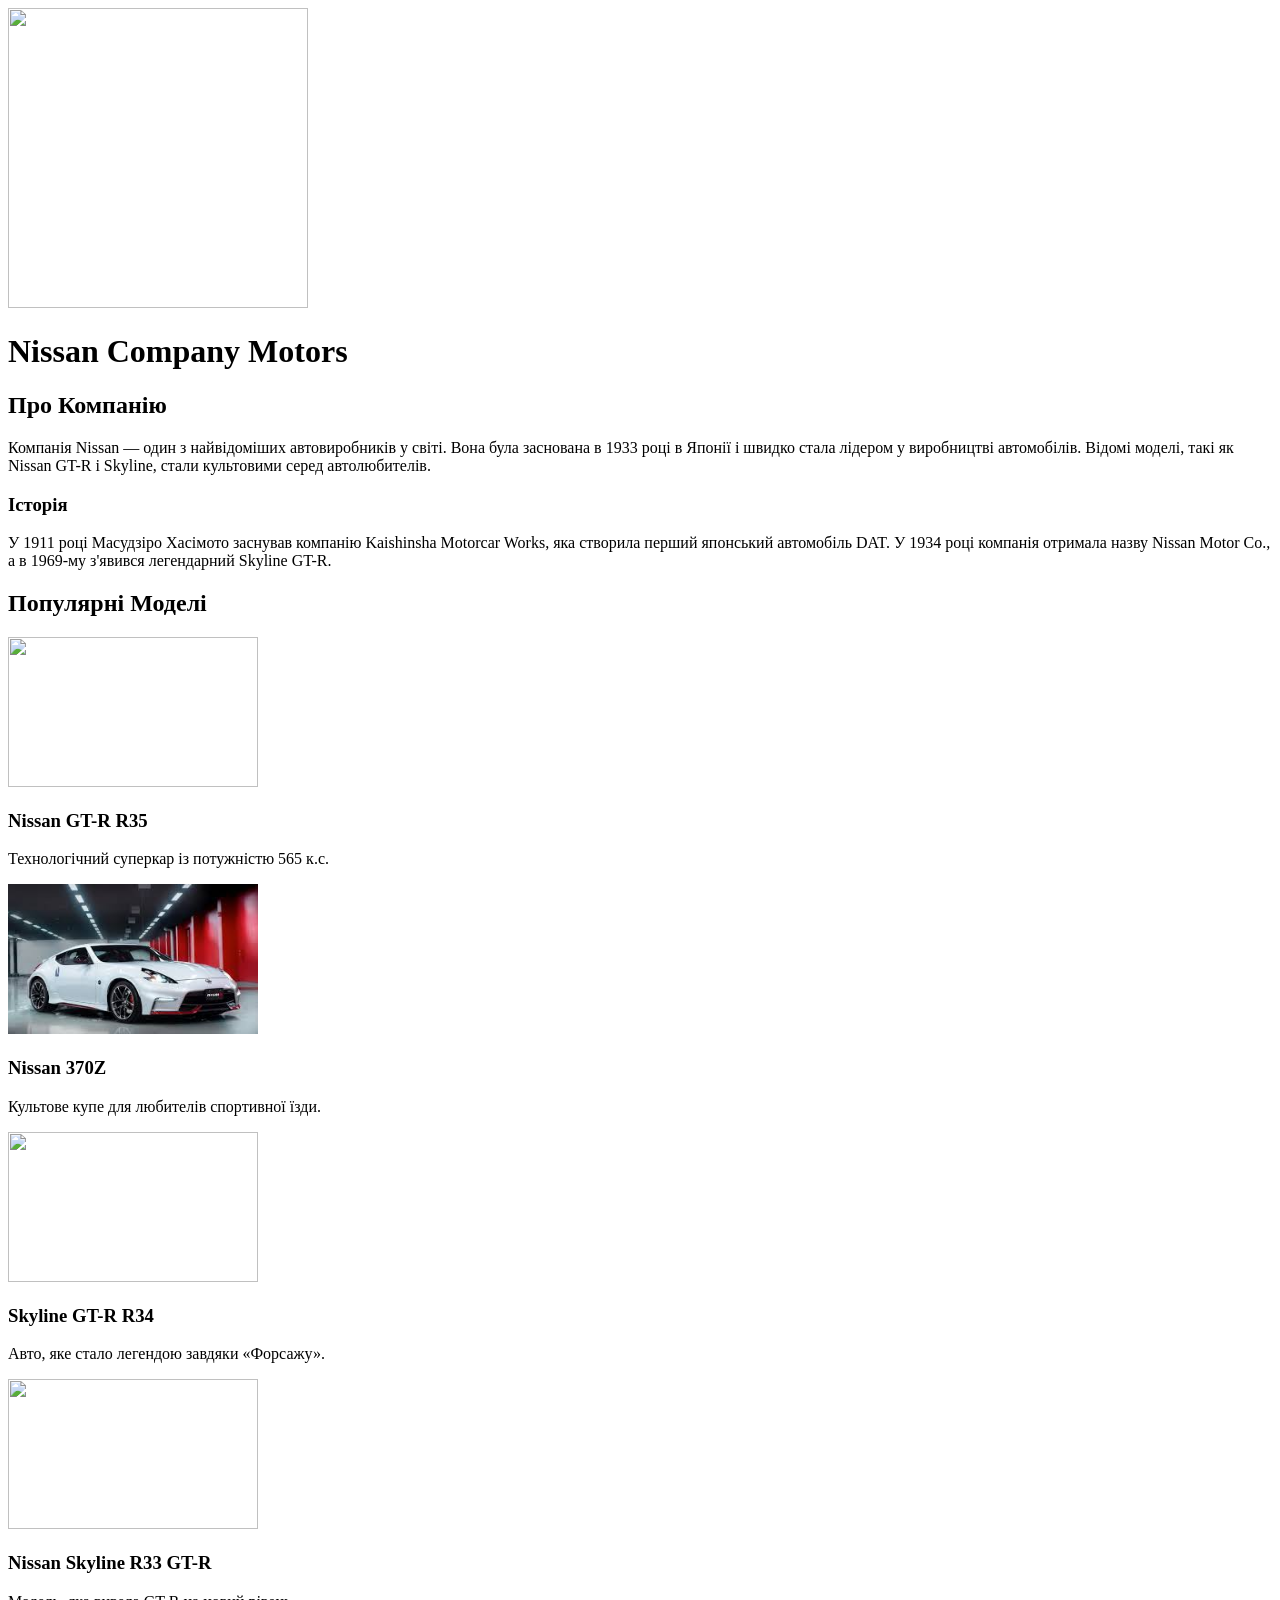
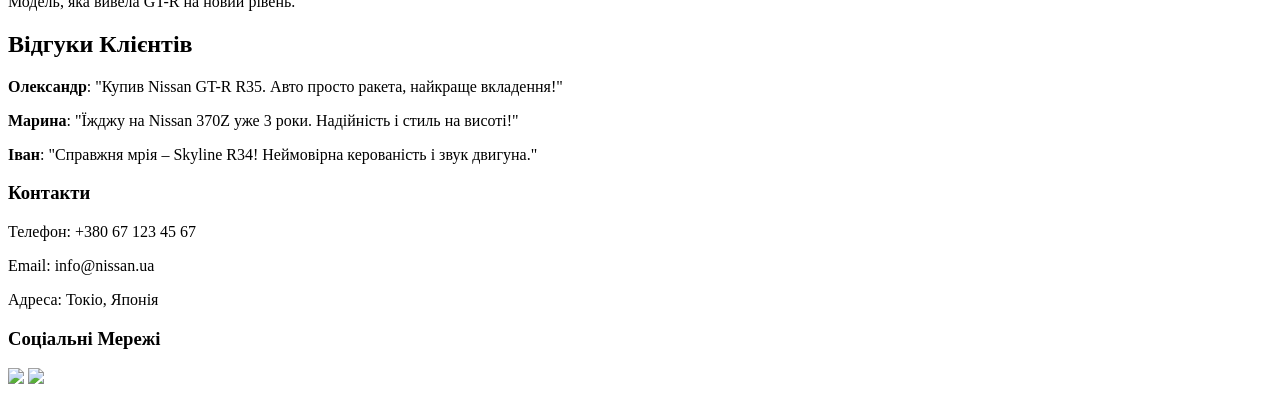
==== index.html @ ee4260e8 "Update and rename Nissan.HTML to index.html" ====
<!DOCTYPE html>
<html lang="uk">
<head>
    <meta charset="UTF-8">
    <meta name="viewport" content="width=device-width, initial-scale=1.0">
    <title>Компанія Nissan</title>
    <link rel="stylesheet" href="style.css">
</head>
<body>

<header>
    <img src="https://upload.wikimedia.org/wikipedia/commons/thumb/3/30/Nissan_headquarters_2022.jpg/1000px-Nissan_headquarters_2022.jpg" width="300px" height="300px">
    <h1>Nissan Company Motors</h1>
</header>

<main>

    <!-- Інформація про компанію -->
    <section class="company">
        <h2>Про Компанію</h2>
        <p>
            Компанія Nissan — один з найвідоміших автовиробників у світі. Вона була заснована в 1933 році в Японії 
            і швидко стала лідером у виробництві автомобілів. Відомі моделі, такі як Nissan GT-R і Skyline, 
            стали культовими серед автолюбителів.
        </p>
        <h3>Історія</h3>
        <p>
            У 1911 році Масудзіро Хасімото заснував компанію Kaishinsha Motorcar Works, яка створила 
            перший японський автомобіль DAT. У 1934 році компанія отримала назву Nissan Motor Co., 
            а в 1969-му з'явився легендарний Skyline GT-R.
        </p>
    </section>

    <!-- Каталог машин -->
    <section class="catalog">
        <h2>Популярні Моделі</h2>
        <div class="car">
            <img src="https://upload.wikimedia.org/wikipedia/commons/5/51/Nissan_GT-R_MY2017_%281%29_%28cropped%29.jpg" width="250px" height="150px">
            <h3>Nissan GT-R R35</h3>
            <p>Технологічний суперкар із потужністю 565 к.с.</p>
        </div>
        <div class="car">
            <img src="[data-uri]" width="250px" height="150px">
            <h3>Nissan 370Z</h3>
            <p>Культове купе для любителів спортивної їзди.</p>
        </div>
        <div class="car">
            <img src="https://img.classistatic.de/api/v1/mo-prod/images/d6/d6ce1478-346b-4c19-a70f-05a64d93a1eb?rule=mo-640.jpg" width="250px" height="150px">
            <h3>Skyline GT-R R34</h3>
            <p>Авто, яке стало легендою завдяки «Форсажу».</p>
        </div>
        <div class="car">
            <img src="https://upload.wikimedia.org/wikipedia/commons/7/7d/Nissan_Skyline_R33_GT-R_001.jpg" width="250px" height="150px">
            <h3>Nissan Skyline R33 GT-R</h3>
            <p>Модель, яка вивела GT-R на новий рівень.</p>
        </div>
    </section>

    <!-- Відгуки -->
    <section class="reviews">
        <h2>Відгуки Клієнтів</h2>
        <div class="review">
            <p><strong>Олександр</strong>: "Купив Nissan GT-R R35. Авто просто ракета, найкраще вкладення!"</p>
        </div>
        <div class="review">
            <p><strong>Марина</strong>: "Їжджу на Nissan 370Z уже 3 роки. Надійність і стиль на висоті!"</p>
        </div>
        <div class="review">
            <p><strong>Іван</strong>: "Справжня мрія – Skyline R34! Неймовірна керованість і звук двигуна."</p>
        </div>
    </section>

</main>

<!-- Футер -->
<footer>
    <h3>Контакти</h3>
    <p>Телефон: +380 67 123 45 67</p>
    <p>Email: info@nissan.ua</p>
    <p>Адреса: Токіо, Японія</p>
    <h3>Соціальні Мережі</h3>
    <img src="https://upload.wikimedia.org/wikipedia/commons/c/cd/Facebook_logo_%28square%29.png" width="40px">
    <img src="https://upload.wikimedia.org/wikipedia/commons/9/95/Instagram_logo_2022.svg" width="40px">
</footer>

</body>
</html>
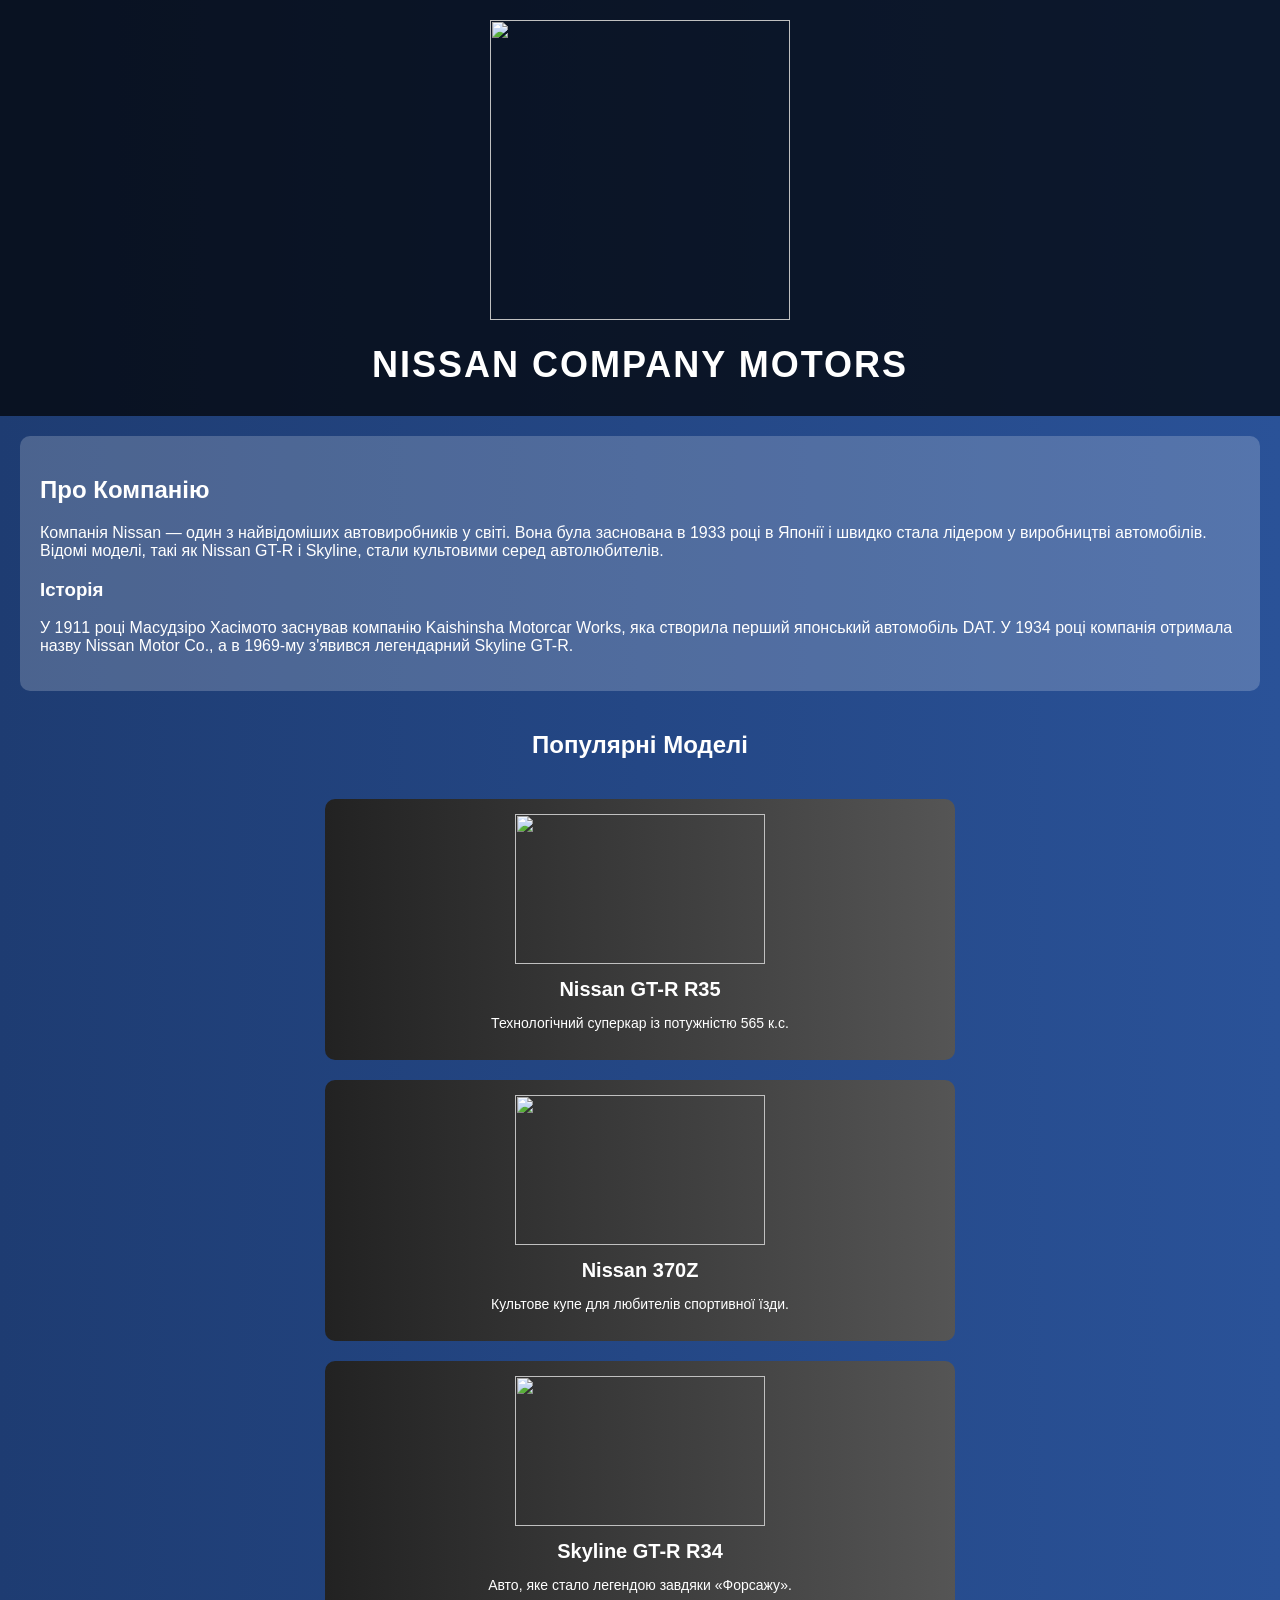
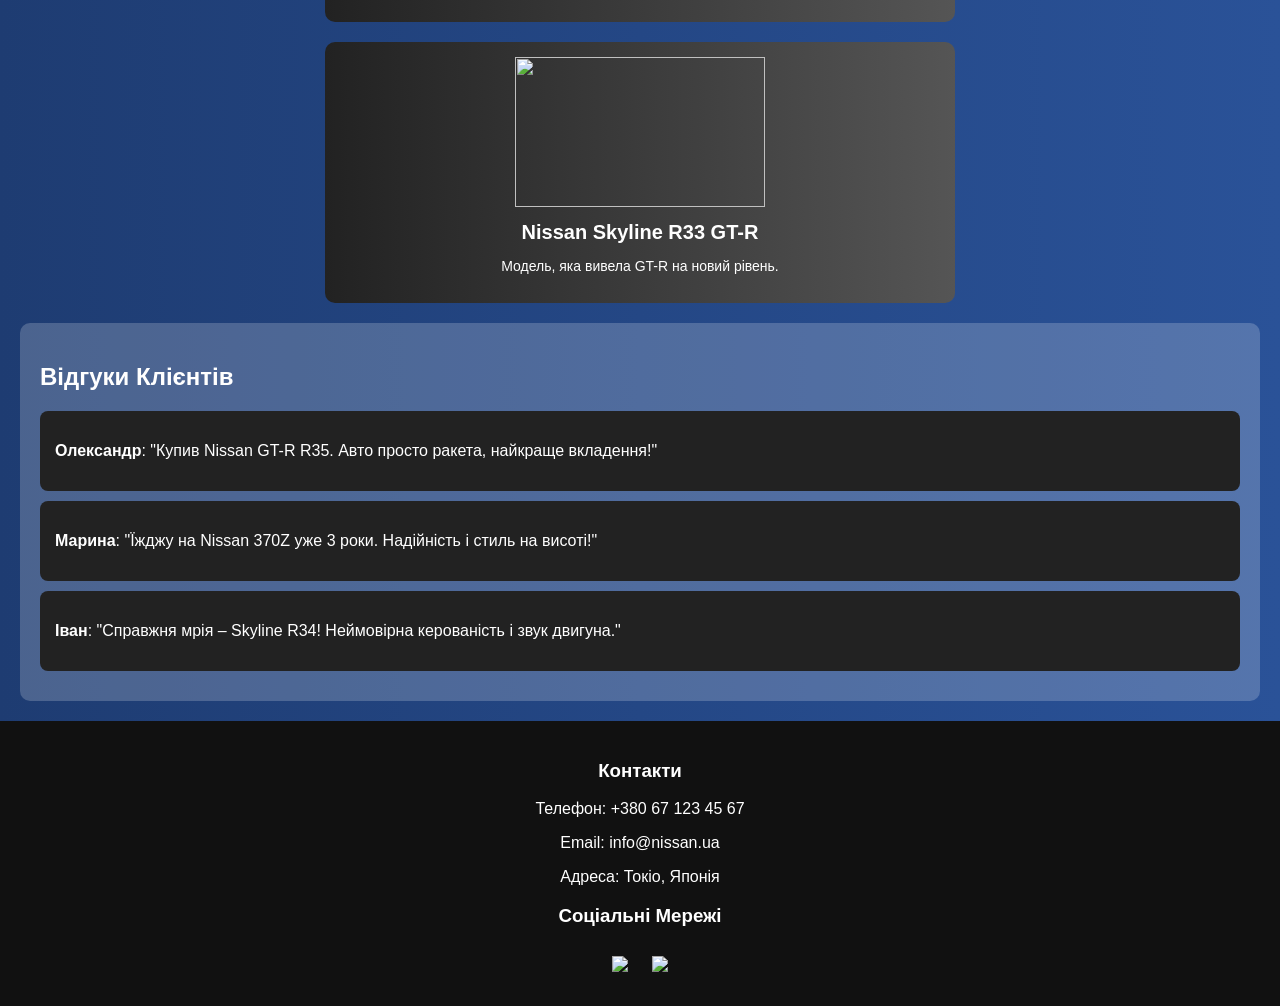
==== commit 6f85f0e6: "Update index.html" ====
--- a/index.html
+++ b/index.html
@@ -40,7 +40,7 @@
             <p>Технологічний суперкар із потужністю 565 к.с.</p>
         </div>
         <div class="car">
-            <img src="[data-uri]" width="250px" height="150px">
+            <img src="https://cdn.pixabay.com/photo/2018/04/03/20/08/nissan-silvia-s14-3287894_640.jpg" width="250px" height="150px">
             <h3>Nissan 370Z</h3>
             <p>Культове купе для любителів спортивної їзди.</p>
         </div>
--- a/style.css
+++ b/style.css
@@ -0,0 +1,114 @@
+
+body {
+    font-family: Arial, sans-serif;
+    background: linear-gradient(to right, #1e3c72, #2a5298); 
+    color: #fff;
+    margin: 0;
+    padding: 0;
+}
+
+
+header {
+    text-align: center;
+    padding: 20px;
+    background: rgba(0, 0, 0, 0.7);
+}
+
+header h1 {
+    font-size: 36px;
+    margin: 10px 0;
+    text-transform: uppercase;
+    letter-spacing: 2px;
+}
+
+.catalog h2 {
+    text-align: center;
+    width: 100%;
+    margin-bottom: 20px;
+}
+main {
+    padding: 20px;
+}
+
+
+.company {
+    background: rgba(255, 255, 255, 0.2);
+    padding: 20px;
+    border-radius: 10px;
+    margin-bottom: 20px;
+}
+
+
+
+/*
+.car {
+    background: linear-gradient(to right, #ff416c, #ff4b2b); 
+    padding: 15px;
+    border-radius: 15px;
+    box-shadow: 0 5px 10px rgba(0, 0, 0, 0.3);
+    transition: transform 0.3s ease-in-out;
+}
+*/
+.car:hover {
+    transform: scale(1.05);
+}
+
+header h1 {
+    text-align: center;
+    width: 100%;
+    margin-top: 20px;
+}
+
+/* Робимо дві картки в ряд */
+.catalog {
+    display: flex;
+    flex-wrap: wrap;
+    justify-content: center;
+    gap: 20px;
+}
+
+.car {
+    width: calc(50% - 20px);
+    text-align: center;
+    background: linear-gradient(to right, #222, #555);
+    color: white;
+    padding: 15px;
+    border-radius: 10px;
+}
+.car h3 {
+    font-size: 20px;
+    margin: 10px 0;
+}
+
+.car p {
+    font-size: 14px;
+}
+
+.reviews {
+    background: rgba(255, 255, 255, 0.2);
+    padding: 20px;
+    border-radius: 10px;
+    margin-top: 20px;
+}
+
+.review {
+    background: #222;
+    padding: 15px;
+    border-radius: 8px;
+    margin-bottom: 10px;
+}
+
+footer {
+    background: #111;
+    text-align: center;
+    padding: 20px;
+}
+
+footer img {
+    margin: 10px;
+    transition: transform 0.3s ease-in-out;
+}
+
+footer img:hover {
+    transform: scale(1.2);
+}
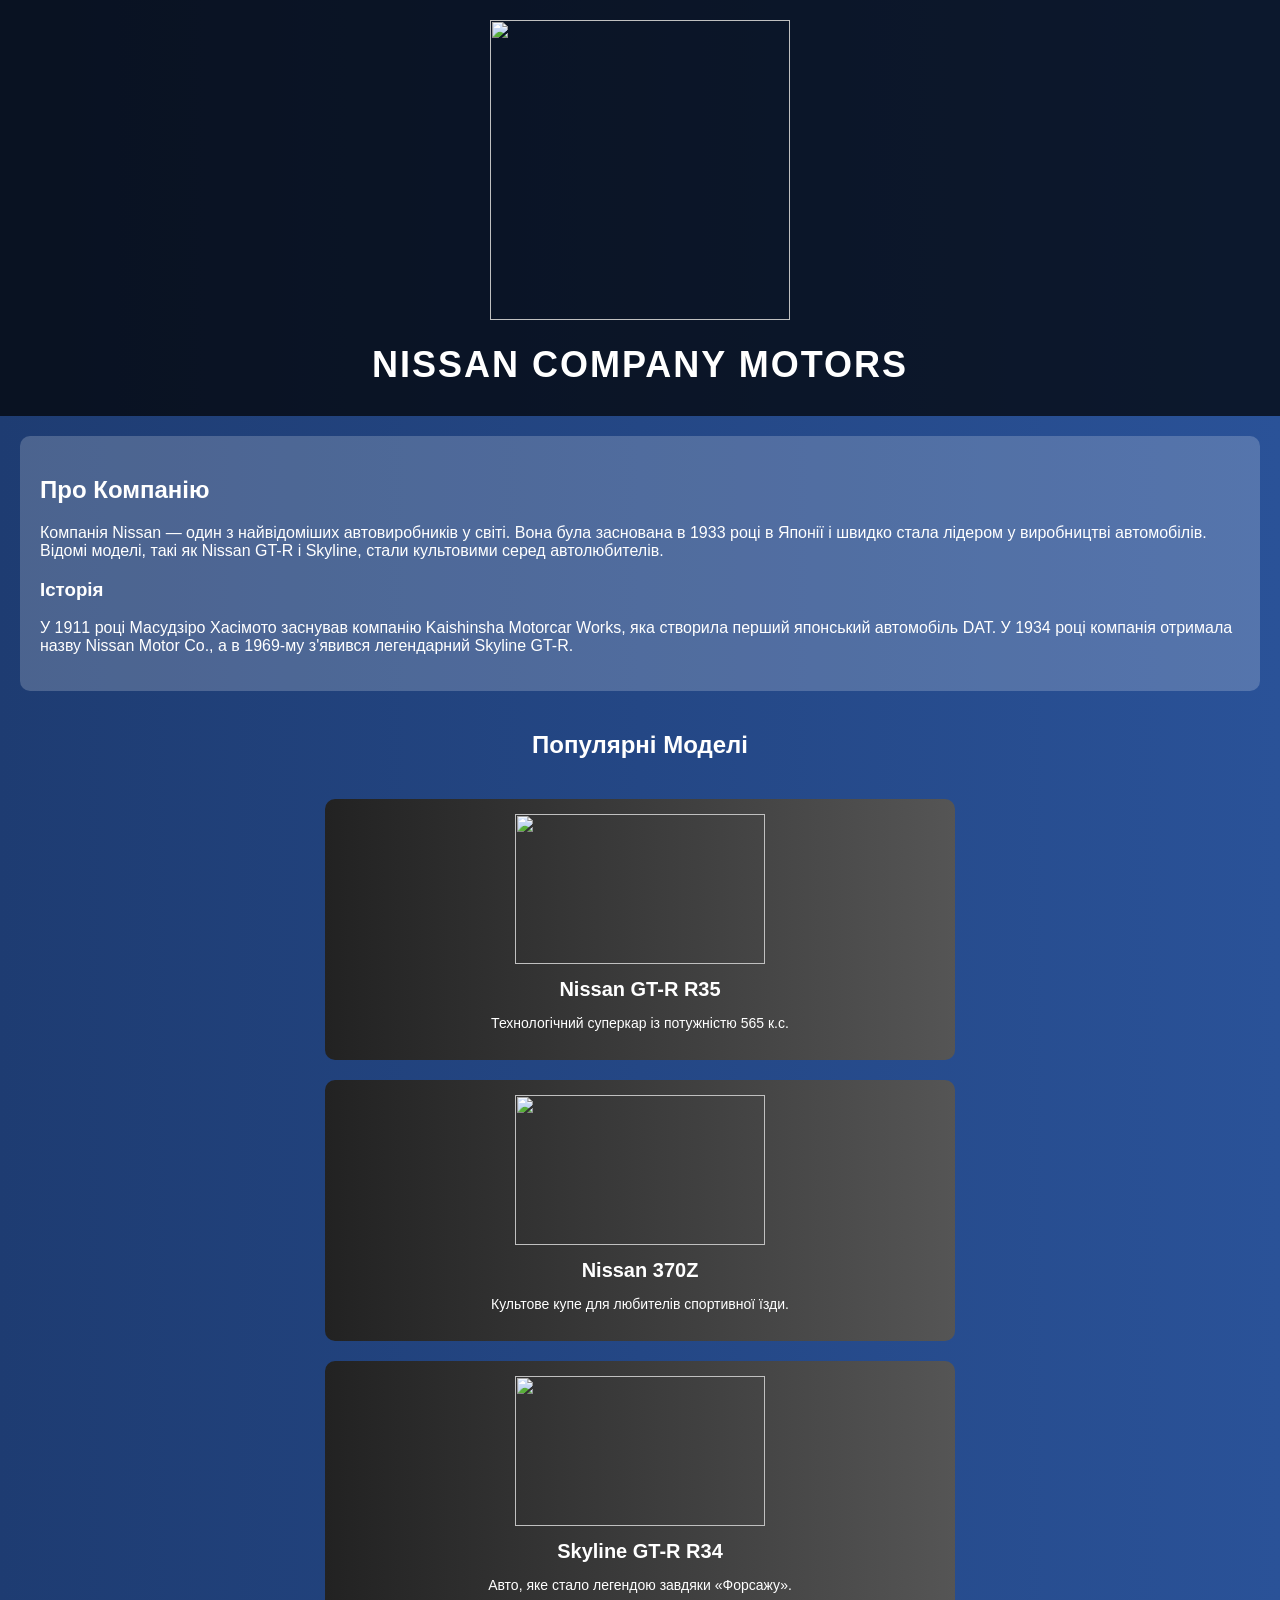
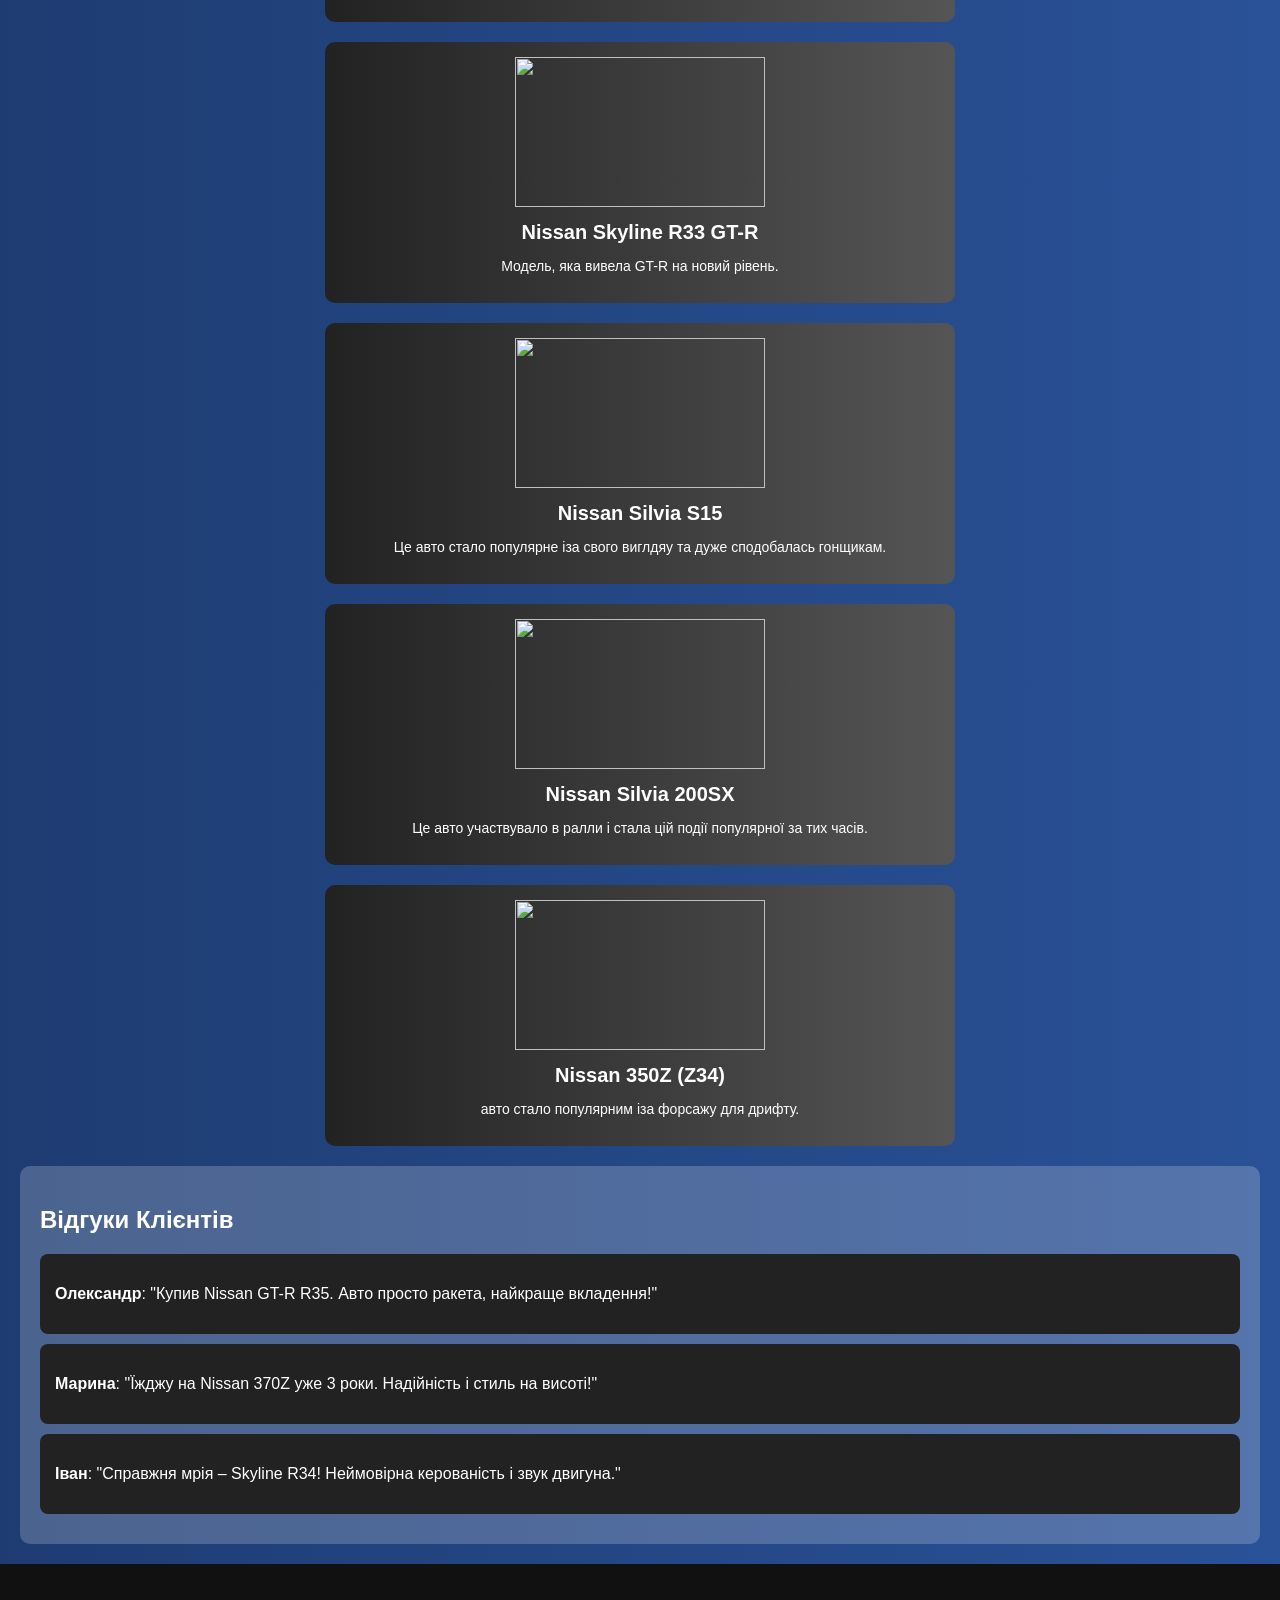
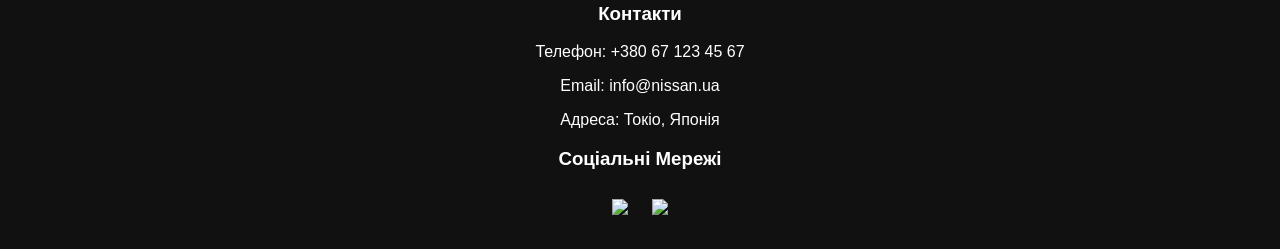
==== commit 88ce4856: "Update index.html" ====
--- a/index.html
+++ b/index.html
@@ -54,6 +54,21 @@
             <h3>Nissan Skyline R33 GT-R</h3>
             <p>Модель, яка вивела GT-R на новий рівень.</p>
         </div>
+   <div class="car">
+            <img src="https://upload.wikimedia.org/wikipedia/commons/thumb/7/77/The_frontview_of_Nissan_Silvia_spec_S_%28S15%29.JPG/1280px-The_frontview_of_Nissan_Silvia_spec_S_%28S15%29.JPG" width="250px" height="150px">
+            <h3>Nissan Silvia S15</h3>
+            <p>Це авто стало популярне іза свого виглдяу та дуже сподобалась гонщикам.</p>
+        </div>
+  <div class="car">
+            <img src="https://upload.wikimedia.org/wikipedia/commons/thumb/2/2a/Nissan_Silvia_200SX_%28RVS12%3B_1988%29_front-left.jpg/280px-Nissan_Silvia_200SX_%28RVS12%3B_1988%29_front-left.jpg" width="250px" height="150px">
+            <h3>Nissan Silvia 200SX</h3>
+            <p>Це авто участвувало в ралли і стала цій події популярної за тих часів.</p>
+        </div>
+ <div class="car">
+            <img src="https://upload.wikimedia.org/wikipedia/commons/thumb/f/f8/Nissan_350Z_flickr.jpg/305px-Nissan_350Z_flickr.jpg" width="250px" height="150px">
+            <h3>Nissan 350Z (Z34)</h3>
+            <p>авто стало популярним іза форсажу для дрифту.</p>
+        </div>
     </section>
 
     <!-- Відгуки -->
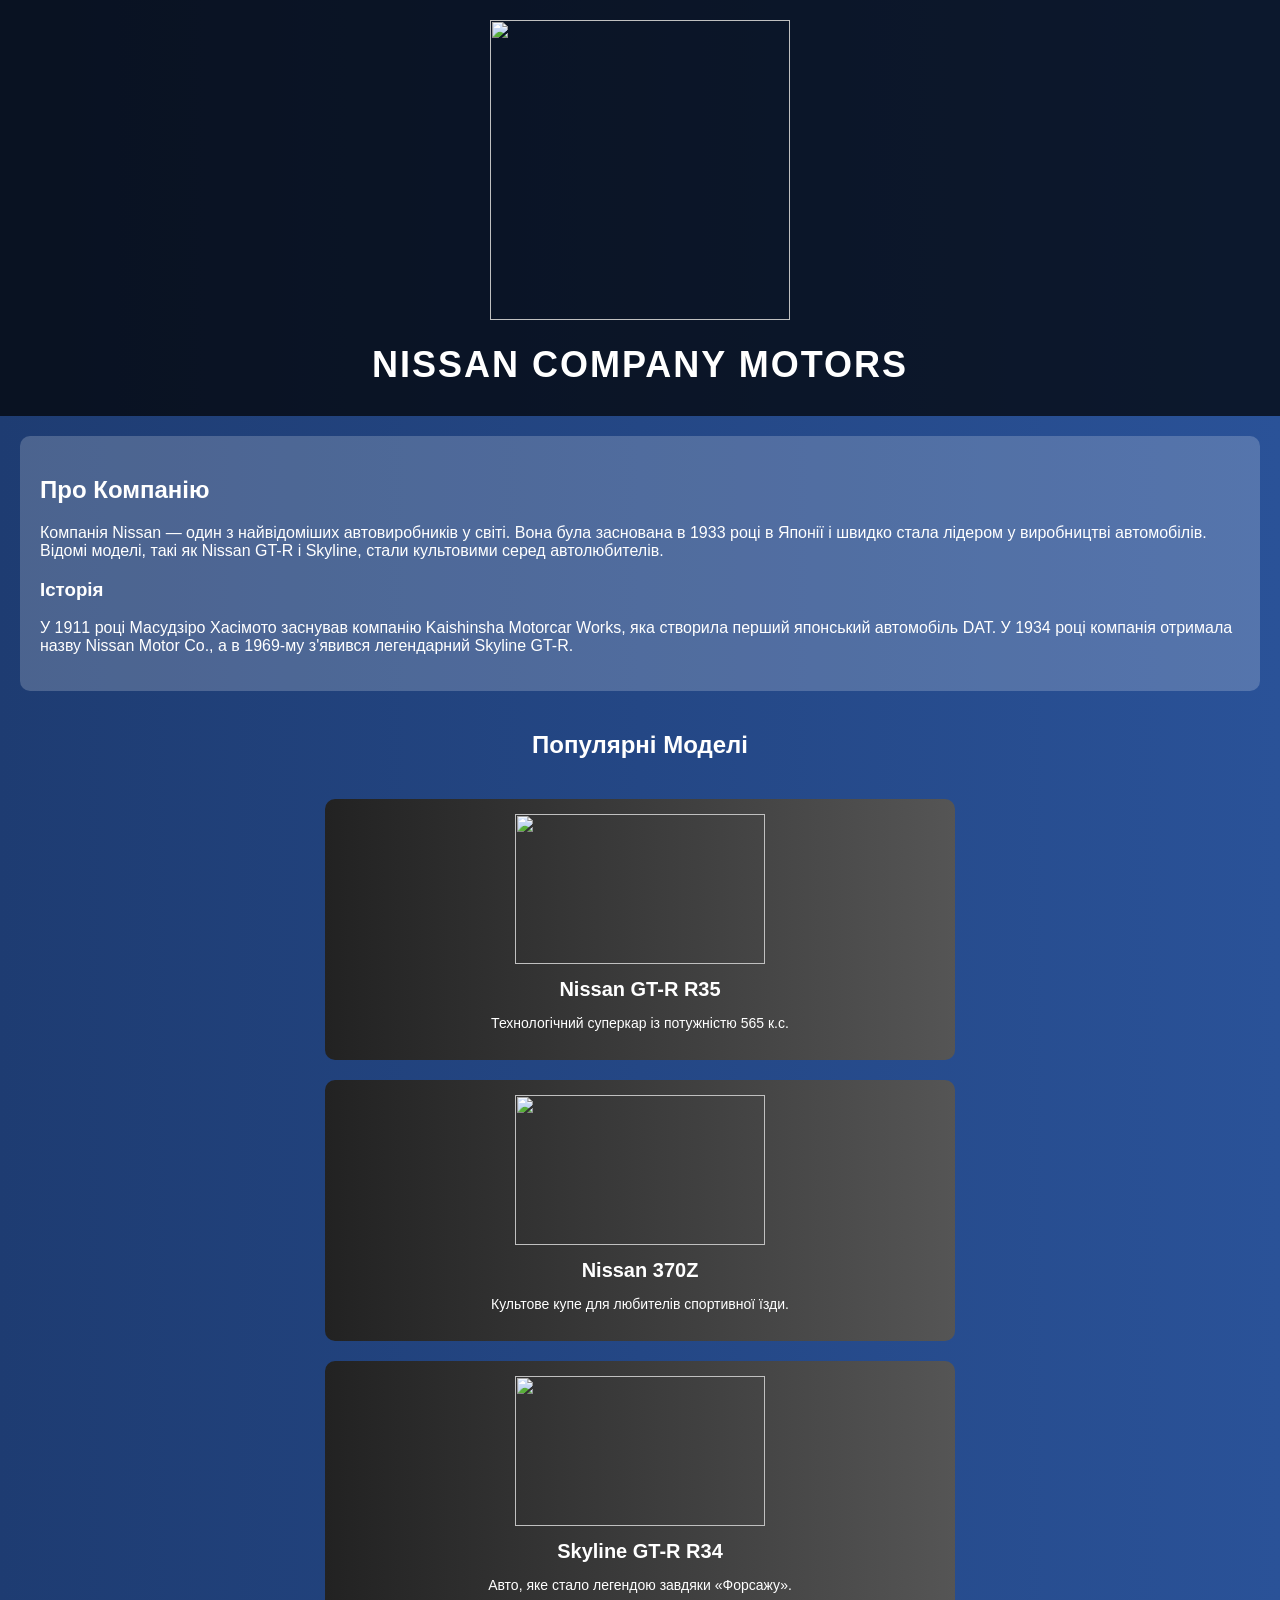
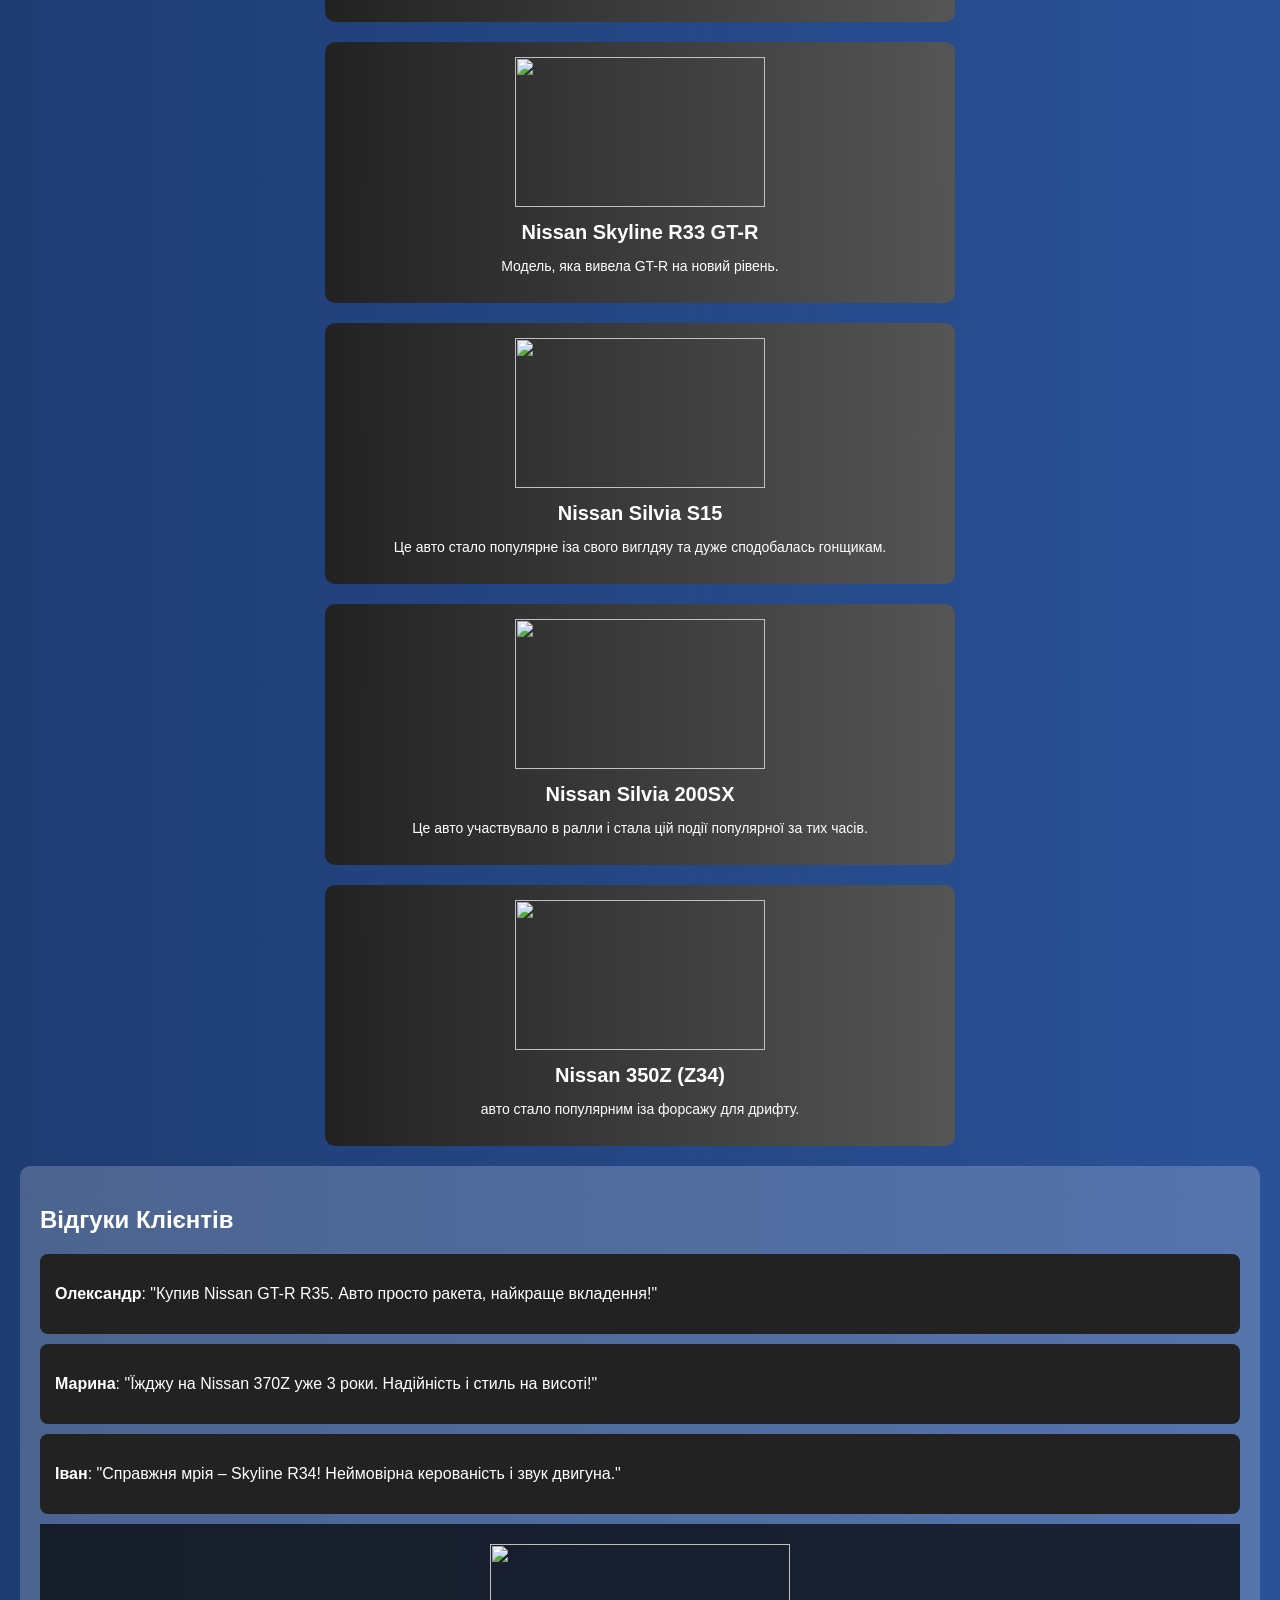
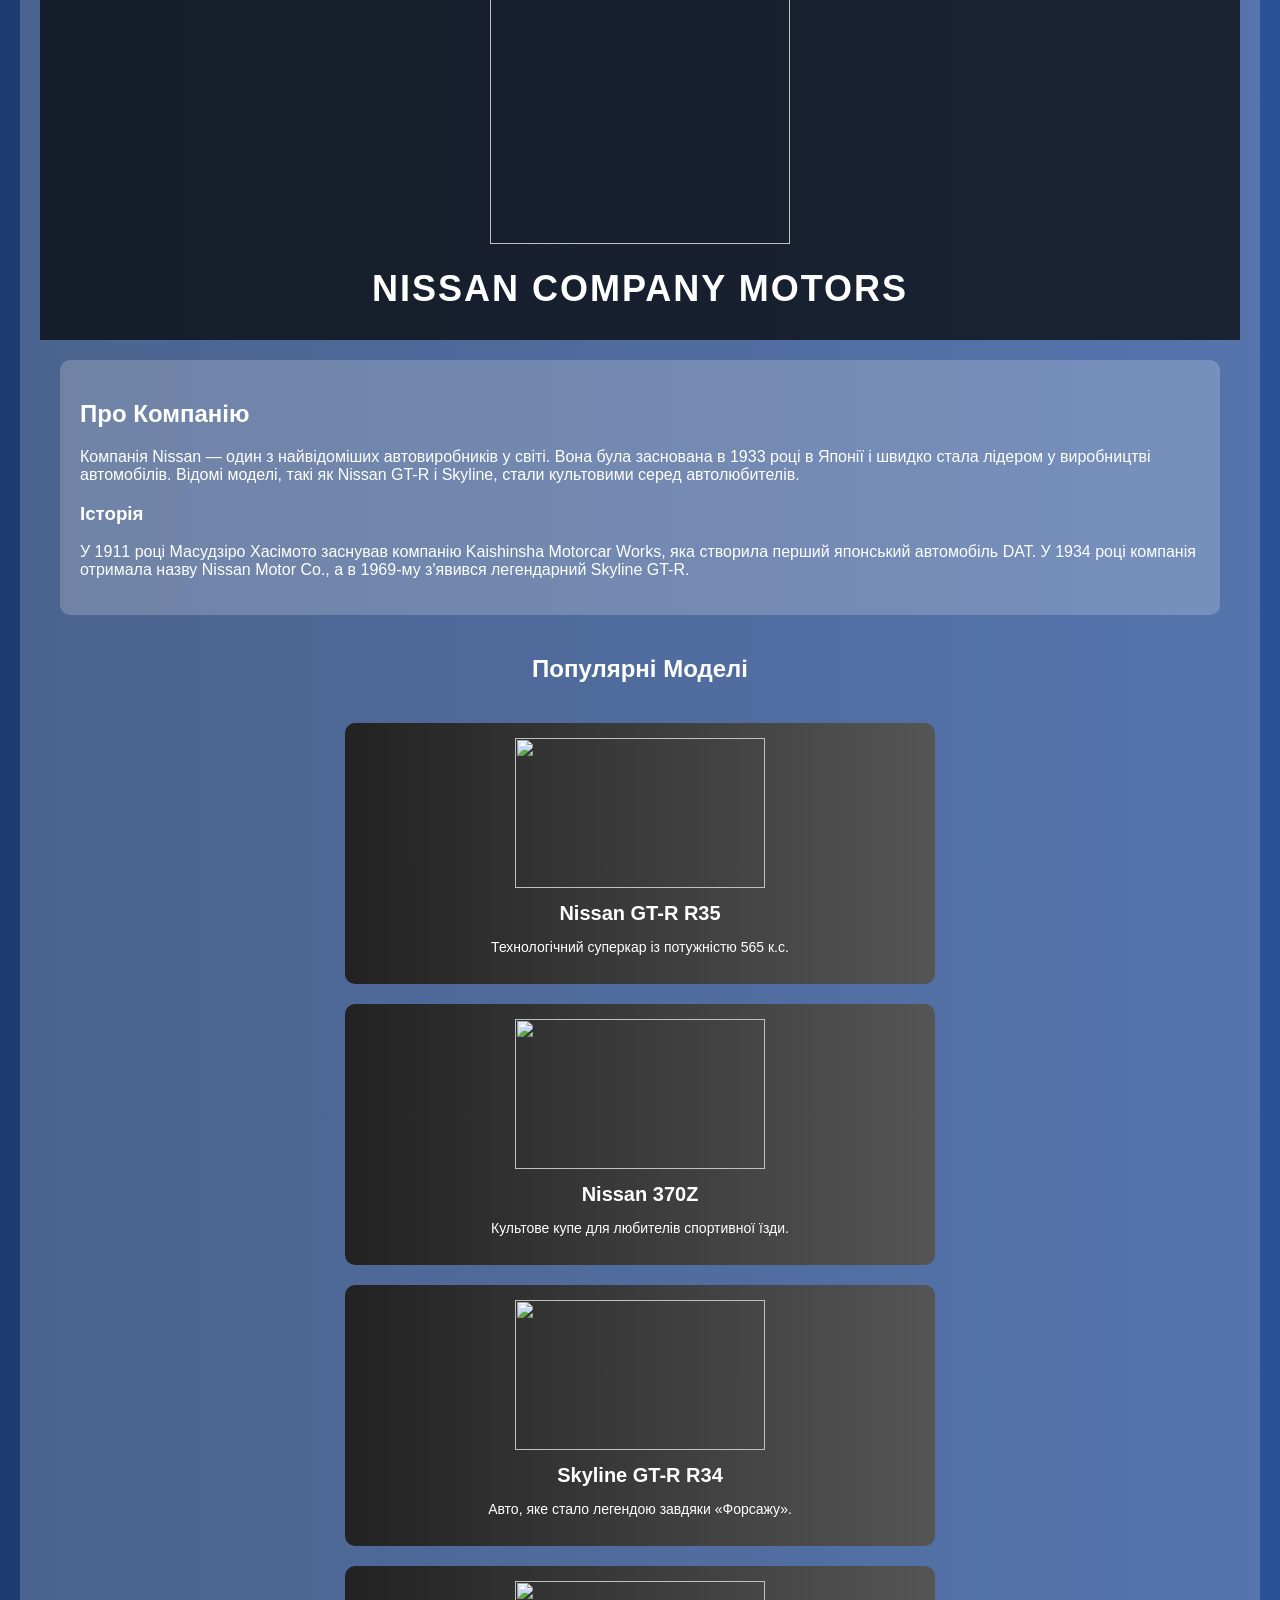
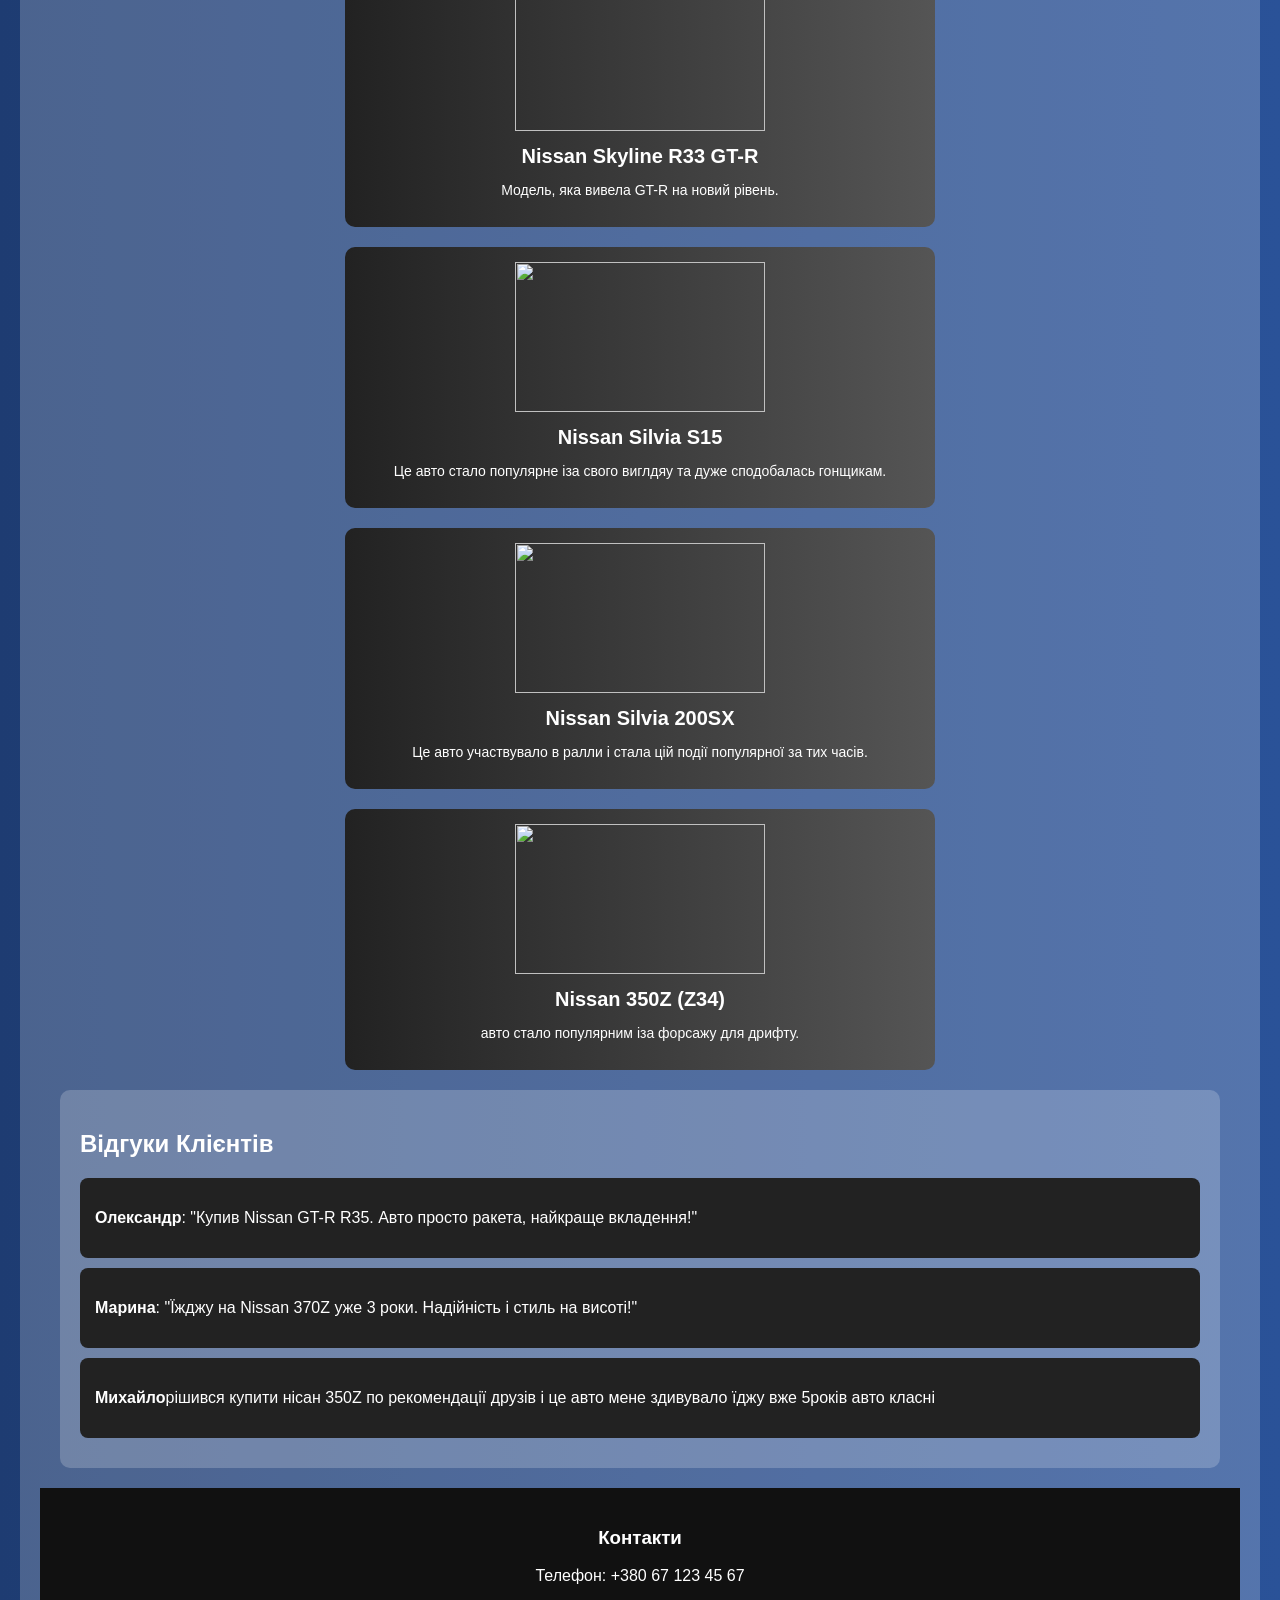
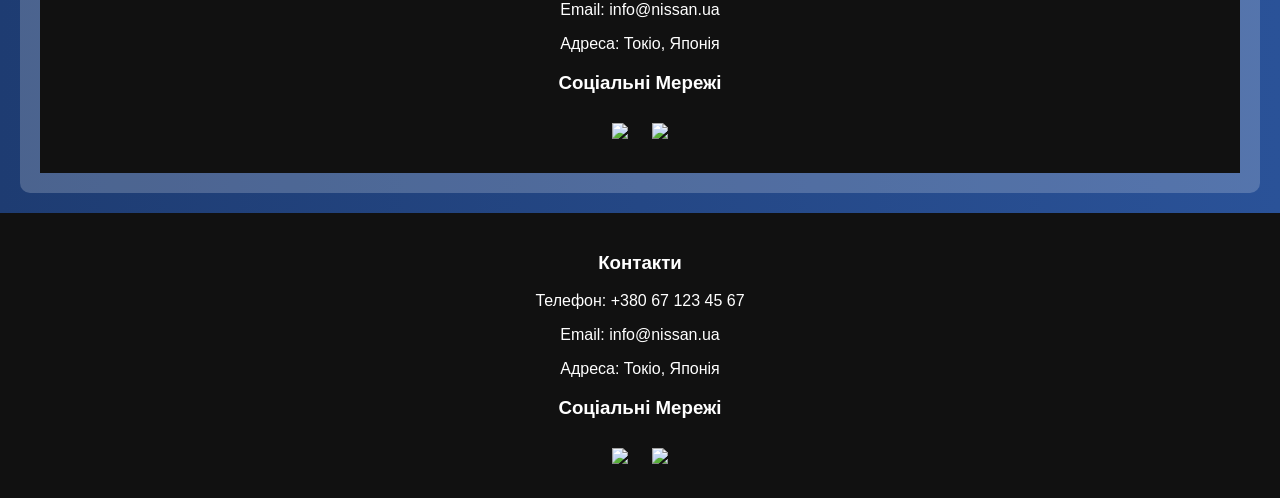
==== commit d35a72ac: "Update index.html" ====
--- a/index.html
+++ b/index.html
@@ -82,6 +82,91 @@
         </div>
         <div class="review">
             <p><strong>Іван</strong>: "Справжня мрія – Skyline R34! Неймовірна керованість і звук двигуна."</p>
+        </div>
+<!DOCTYPE html>
+<html lang="uk">
+<head>
+    <meta charset="UTF-8">
+    <meta name="viewport" content="width=device-width, initial-scale=1.0">
+    <title>Компанія Nissan</title>
+    <link rel="stylesheet" href="style.css">
+</head>
+<body>
+
+<header>
+    <img src="https://upload.wikimedia.org/wikipedia/commons/thumb/3/30/Nissan_headquarters_2022.jpg/1000px-Nissan_headquarters_2022.jpg" width="300px" height="300px">
+    <h1>Nissan Company Motors</h1>
+</header>
+
+<main>
+
+    <!-- Інформація про компанію -->
+    <section class="company">
+        <h2>Про Компанію</h2>
+        <p>
+            Компанія Nissan — один з найвідоміших автовиробників у світі. Вона була заснована в 1933 році в Японії 
+            і швидко стала лідером у виробництві автомобілів. Відомі моделі, такі як Nissan GT-R і Skyline, 
+            стали культовими серед автолюбителів.
+        </p>
+        <h3>Історія</h3>
+        <p>
+            У 1911 році Масудзіро Хасімото заснував компанію Kaishinsha Motorcar Works, яка створила 
+            перший японський автомобіль DAT. У 1934 році компанія отримала назву Nissan Motor Co., 
+            а в 1969-му з'явився легендарний Skyline GT-R.
+        </p>
+    </section>
+
+    <!-- Каталог машин -->
+    <section class="catalog">
+        <h2>Популярні Моделі</h2>
+        <div class="car">
+            <img src="https://upload.wikimedia.org/wikipedia/commons/5/51/Nissan_GT-R_MY2017_%281%29_%28cropped%29.jpg" width="250px" height="150px">
+            <h3>Nissan GT-R R35</h3>
+            <p>Технологічний суперкар із потужністю 565 к.с.</p>
+        </div>
+        <div class="car">
+            <img src="https://cdn.pixabay.com/photo/2018/04/03/20/08/nissan-silvia-s14-3287894_640.jpg" width="250px" height="150px">
+            <h3>Nissan 370Z</h3>
+            <p>Культове купе для любителів спортивної їзди.</p>
+        </div>
+        <div class="car">
+            <img src="https://img.classistatic.de/api/v1/mo-prod/images/d6/d6ce1478-346b-4c19-a70f-05a64d93a1eb?rule=mo-640.jpg" width="250px" height="150px">
+            <h3>Skyline GT-R R34</h3>
+            <p>Авто, яке стало легендою завдяки «Форсажу».</p>
+        </div>
+        <div class="car">
+            <img src="https://upload.wikimedia.org/wikipedia/commons/7/7d/Nissan_Skyline_R33_GT-R_001.jpg" width="250px" height="150px">
+            <h3>Nissan Skyline R33 GT-R</h3>
+            <p>Модель, яка вивела GT-R на новий рівень.</p>
+        </div>
+   <div class="car">
+            <img src="https://upload.wikimedia.org/wikipedia/commons/thumb/7/77/The_frontview_of_Nissan_Silvia_spec_S_%28S15%29.JPG/1280px-The_frontview_of_Nissan_Silvia_spec_S_%28S15%29.JPG" width="250px" height="150px">
+            <h3>Nissan Silvia S15</h3>
+            <p>Це авто стало популярне іза свого виглдяу та дуже сподобалась гонщикам.</p>
+        </div>
+  <div class="car">
+            <img src="https://upload.wikimedia.org/wikipedia/commons/thumb/2/2a/Nissan_Silvia_200SX_%28RVS12%3B_1988%29_front-left.jpg/280px-Nissan_Silvia_200SX_%28RVS12%3B_1988%29_front-left.jpg" width="250px" height="150px">
+            <h3>Nissan Silvia 200SX</h3>
+            <p>Це авто участвувало в ралли і стала цій події популярної за тих часів.</p>
+        </div>
+ <div class="car">
+            <img src="https://upload.wikimedia.org/wikipedia/commons/thumb/f/f8/Nissan_350Z_flickr.jpg/305px-Nissan_350Z_flickr.jpg" width="250px" height="150px">
+            <h3>Nissan 350Z (Z34)</h3>
+            <p>авто стало популярним іза форсажу для дрифту.</p>
+        </div>
+    </section>
+
+    <!-- Відгуки -->
+    <section class="reviews">
+        <h2>Відгуки Клієнтів</h2>
+        <div class="review">
+            <p><strong>Олександр</strong>: "Купив Nissan GT-R R35. Авто просто ракета, найкраще вкладення!"</p>
+        </div>
+        <div class="review">
+            <p><strong>Марина</strong>: "Їжджу на Nissan 370Z уже 3 роки. Надійність і стиль на висоті!"</p>
+        </div>
+        <div class="review">
+            <p><strong>Михайло</strong>рішився купити нісан 350Z по рекомендації друзів і це авто мене здивувало їджу вже 5років авто класні</p>
         </div>
     </section>
 
@@ -100,3 +185,20 @@
 
 </body>
 </html>
+    </section>
+
+</main>
+
+<!-- Футер -->
+<footer>
+    <h3>Контакти</h3>
+    <p>Телефон: +380 67 123 45 67</p>
+    <p>Email: info@nissan.ua</p>
+    <p>Адреса: Токіо, Японія</p>
+    <h3>Соціальні Мережі</h3>
+    <img src="https://upload.wikimedia.org/wikipedia/commons/c/cd/Facebook_logo_%28square%29.png" width="40px">
+    <img src="https://upload.wikimedia.org/wikipedia/commons/9/95/Instagram_logo_2022.svg" width="40px">
+</footer>
+
+</body>
+</html>
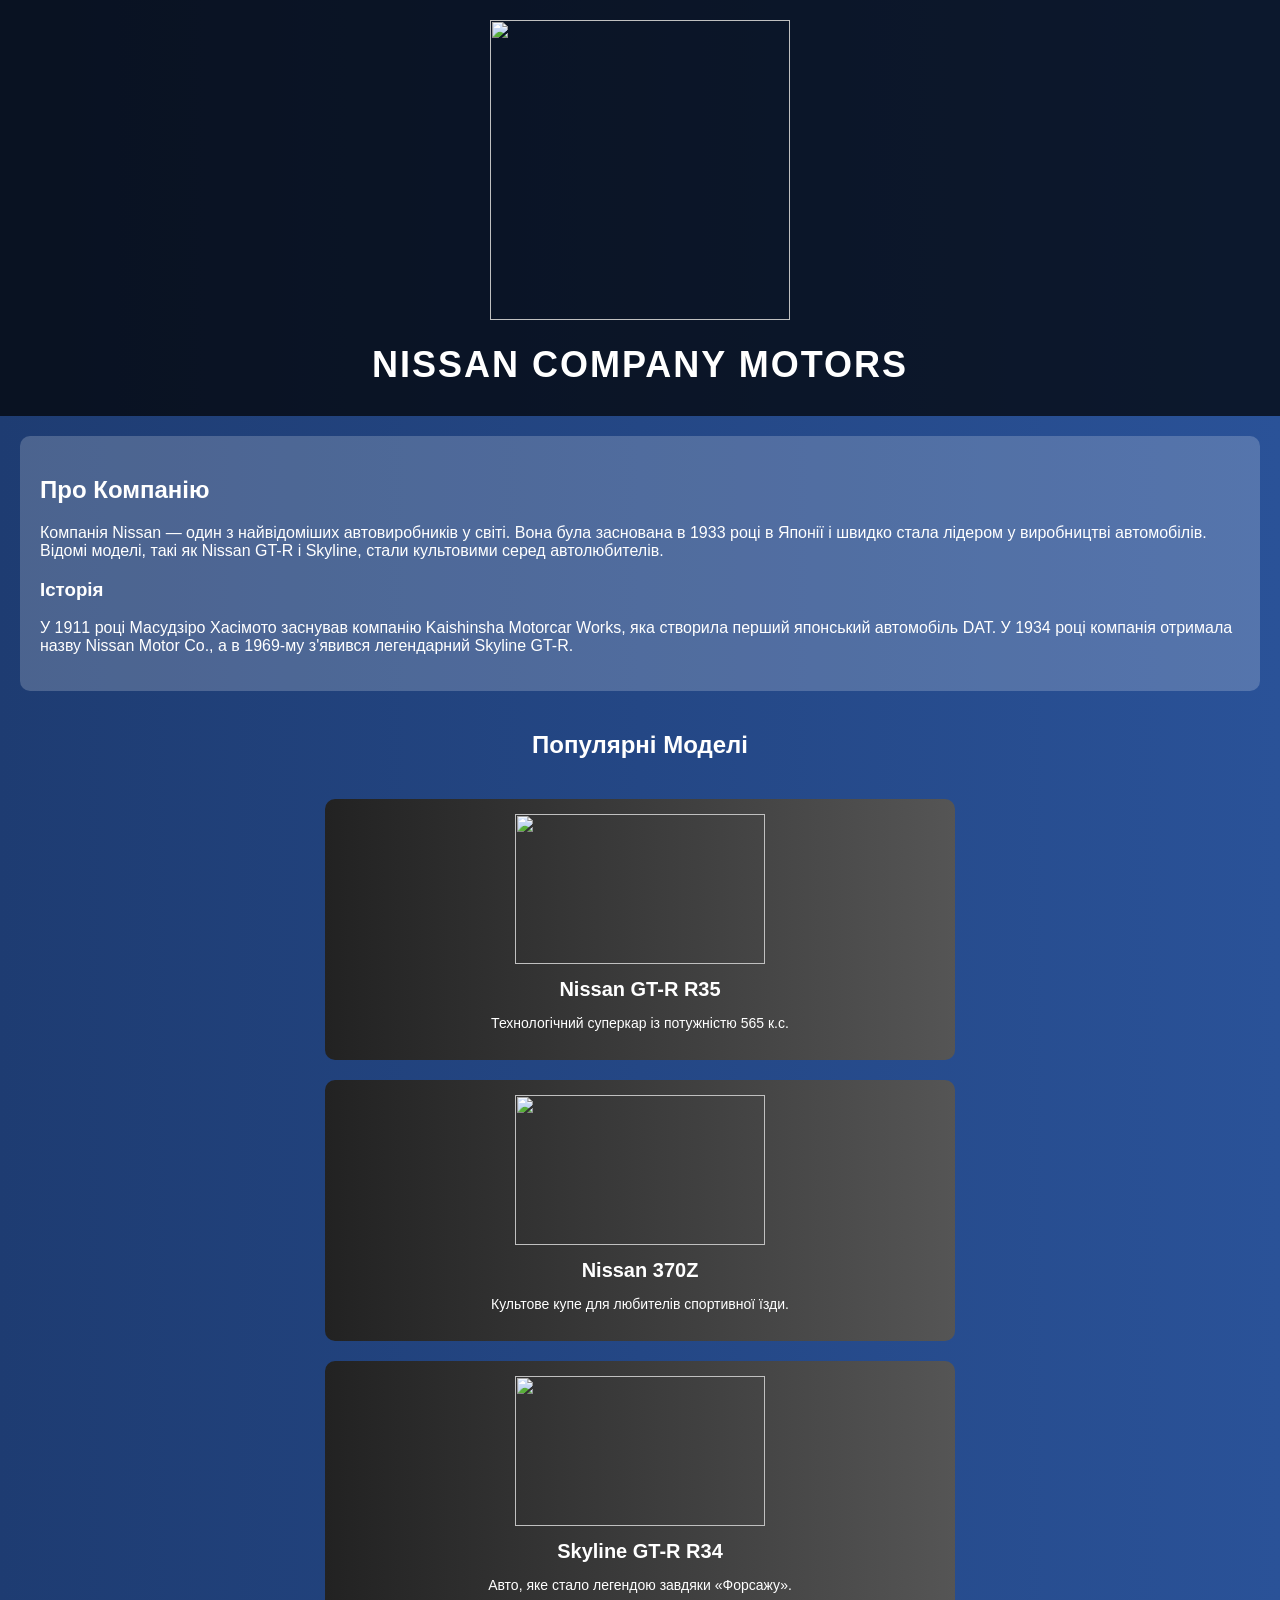
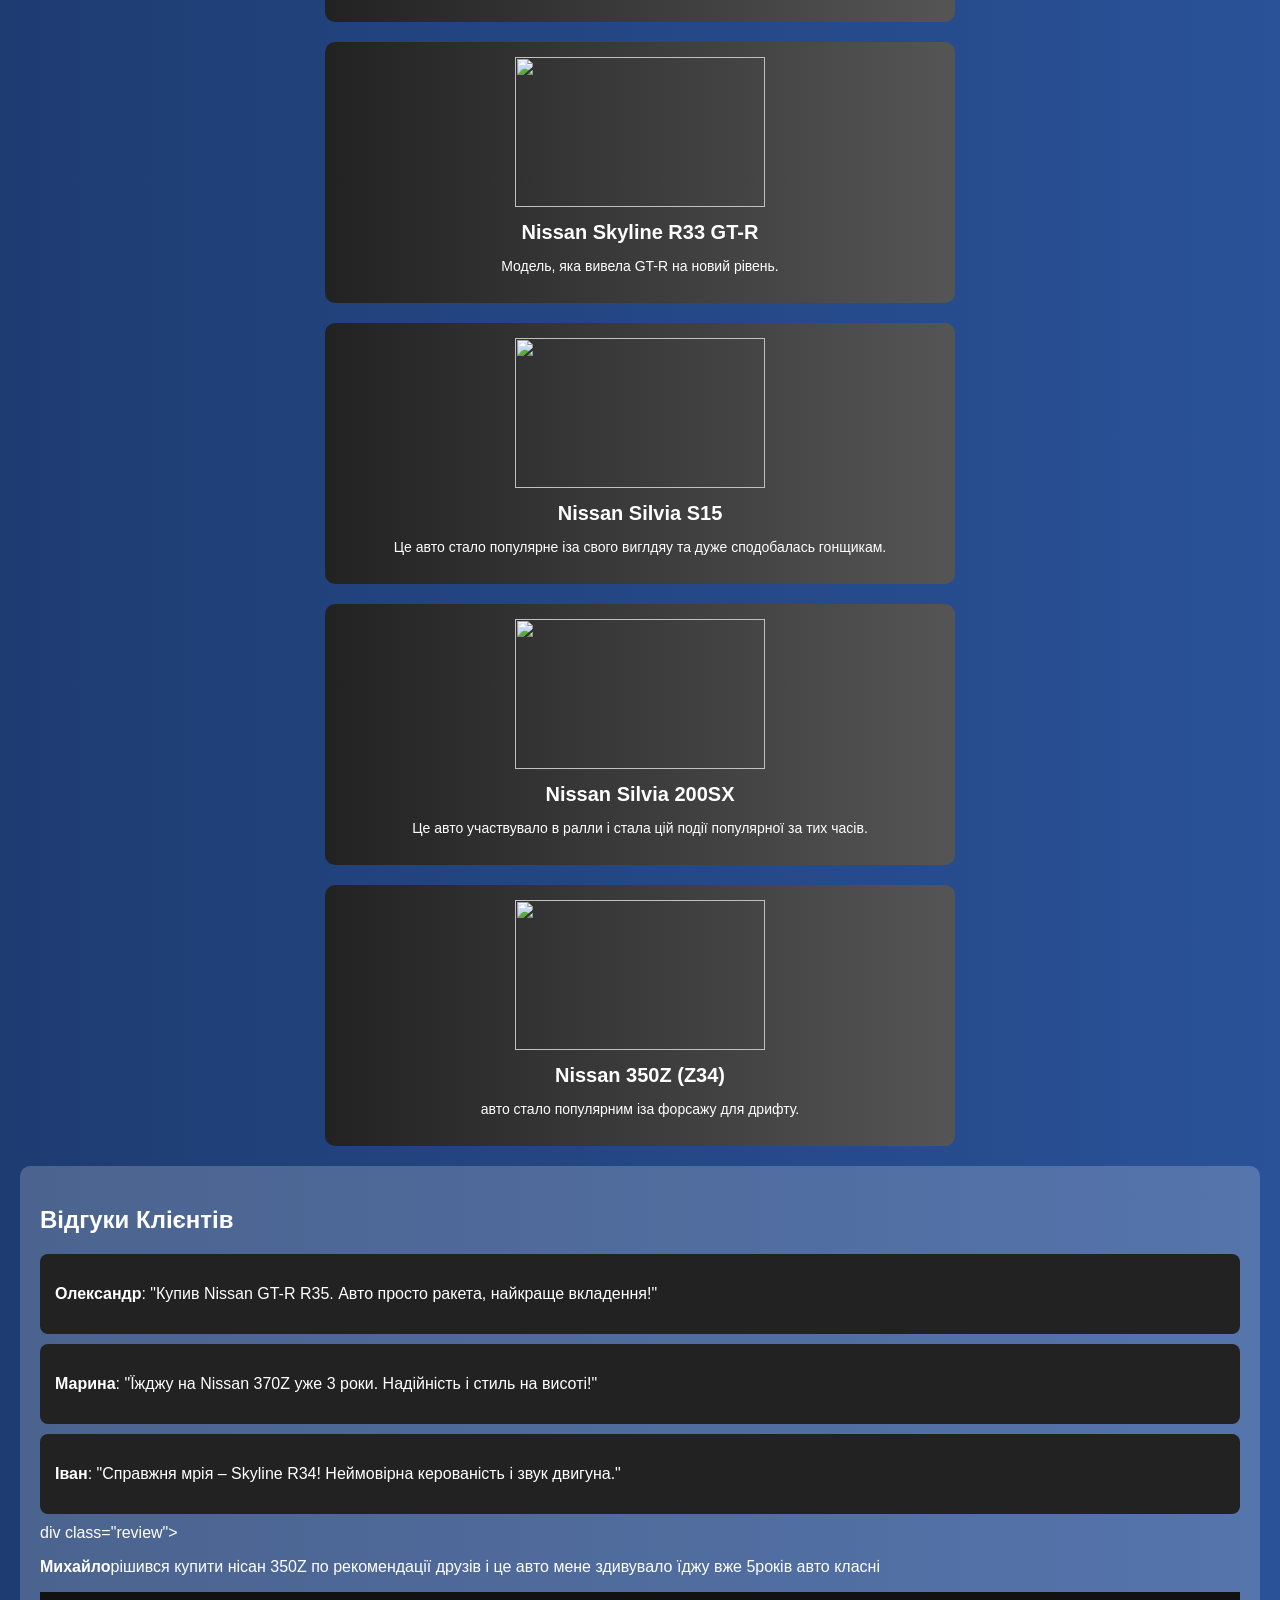
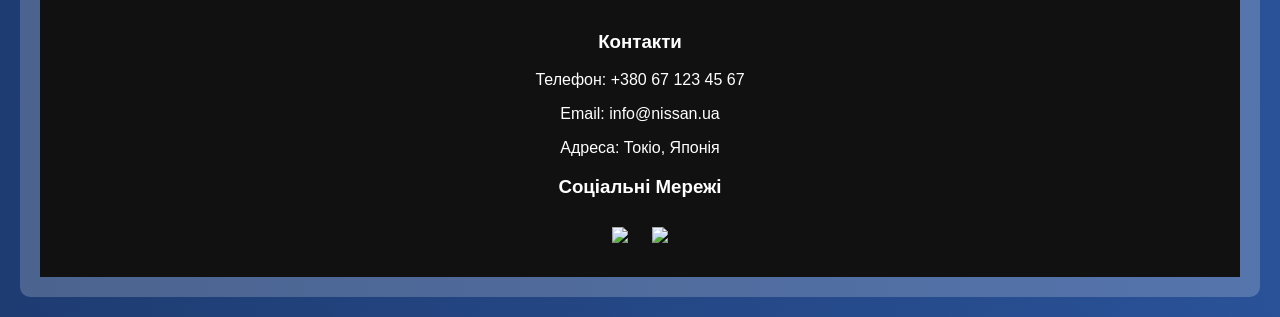
==== commit 9b8b104d: "Update index.html" ====
--- a/index.html
+++ b/index.html
@@ -83,96 +83,10 @@
         <div class="review">
             <p><strong>Іван</strong>: "Справжня мрія – Skyline R34! Неймовірна керованість і звук двигуна."</p>
         </div>
-<!DOCTYPE html>
-<html lang="uk">
-<head>
-    <meta charset="UTF-8">
-    <meta name="viewport" content="width=device-width, initial-scale=1.0">
-    <title>Компанія Nissan</title>
-    <link rel="stylesheet" href="style.css">
-</head>
-<body>
-
-<header>
-    <img src="https://upload.wikimedia.org/wikipedia/commons/thumb/3/30/Nissan_headquarters_2022.jpg/1000px-Nissan_headquarters_2022.jpg" width="300px" height="300px">
-    <h1>Nissan Company Motors</h1>
-</header>
-
-<main>
-
-    <!-- Інформація про компанію -->
-    <section class="company">
-        <h2>Про Компанію</h2>
-        <p>
-            Компанія Nissan — один з найвідоміших автовиробників у світі. Вона була заснована в 1933 році в Японії 
-            і швидко стала лідером у виробництві автомобілів. Відомі моделі, такі як Nissan GT-R і Skyline, 
-            стали культовими серед автолюбителів.
-        </p>
-        <h3>Історія</h3>
-        <p>
-            У 1911 році Масудзіро Хасімото заснував компанію Kaishinsha Motorcar Works, яка створила 
-            перший японський автомобіль DAT. У 1934 році компанія отримала назву Nissan Motor Co., 
-            а в 1969-му з'явився легендарний Skyline GT-R.
-        </p>
-    </section>
-
-    <!-- Каталог машин -->
-    <section class="catalog">
-        <h2>Популярні Моделі</h2>
-        <div class="car">
-            <img src="https://upload.wikimedia.org/wikipedia/commons/5/51/Nissan_GT-R_MY2017_%281%29_%28cropped%29.jpg" width="250px" height="150px">
-            <h3>Nissan GT-R R35</h3>
-            <p>Технологічний суперкар із потужністю 565 к.с.</p>
-        </div>
-        <div class="car">
-            <img src="https://cdn.pixabay.com/photo/2018/04/03/20/08/nissan-silvia-s14-3287894_640.jpg" width="250px" height="150px">
-            <h3>Nissan 370Z</h3>
-            <p>Культове купе для любителів спортивної їзди.</p>
-        </div>
-        <div class="car">
-            <img src="https://img.classistatic.de/api/v1/mo-prod/images/d6/d6ce1478-346b-4c19-a70f-05a64d93a1eb?rule=mo-640.jpg" width="250px" height="150px">
-            <h3>Skyline GT-R R34</h3>
-            <p>Авто, яке стало легендою завдяки «Форсажу».</p>
-        </div>
-        <div class="car">
-            <img src="https://upload.wikimedia.org/wikipedia/commons/7/7d/Nissan_Skyline_R33_GT-R_001.jpg" width="250px" height="150px">
-            <h3>Nissan Skyline R33 GT-R</h3>
-            <p>Модель, яка вивела GT-R на новий рівень.</p>
-        </div>
-   <div class="car">
-            <img src="https://upload.wikimedia.org/wikipedia/commons/thumb/7/77/The_frontview_of_Nissan_Silvia_spec_S_%28S15%29.JPG/1280px-The_frontview_of_Nissan_Silvia_spec_S_%28S15%29.JPG" width="250px" height="150px">
-            <h3>Nissan Silvia S15</h3>
-            <p>Це авто стало популярне іза свого виглдяу та дуже сподобалась гонщикам.</p>
-        </div>
-  <div class="car">
-            <img src="https://upload.wikimedia.org/wikipedia/commons/thumb/2/2a/Nissan_Silvia_200SX_%28RVS12%3B_1988%29_front-left.jpg/280px-Nissan_Silvia_200SX_%28RVS12%3B_1988%29_front-left.jpg" width="250px" height="150px">
-            <h3>Nissan Silvia 200SX</h3>
-            <p>Це авто участвувало в ралли і стала цій події популярної за тих часів.</p>
-        </div>
- <div class="car">
-            <img src="https://upload.wikimedia.org/wikipedia/commons/thumb/f/f8/Nissan_350Z_flickr.jpg/305px-Nissan_350Z_flickr.jpg" width="250px" height="150px">
-            <h3>Nissan 350Z (Z34)</h3>
-            <p>авто стало популярним іза форсажу для дрифту.</p>
-        </div>
-    </section>
-
-    <!-- Відгуки -->
-    <section class="reviews">
-        <h2>Відгуки Клієнтів</h2>
-        <div class="review">
-            <p><strong>Олександр</strong>: "Купив Nissan GT-R R35. Авто просто ракета, найкраще вкладення!"</p>
-        </div>
-        <div class="review">
-            <p><strong>Марина</strong>: "Їжджу на Nissan 370Z уже 3 роки. Надійність і стиль на висоті!"</p>
-        </div>
-        <div class="review">
+        div class="review">
             <p><strong>Михайло</strong>рішився купити нісан 350Z по рекомендації друзів і це авто мене здивувало їджу вже 5років авто класні</p>
         </div>
-    </section>
-
-</main>
-
-<!-- Футер -->
+<!DOCTYPE html>
 <footer>
     <h3>Контакти</h3>
     <p>Телефон: +380 67 123 45 67</p>
@@ -185,20 +99,3 @@
 
 </body>
 </html>
-    </section>
-
-</main>
-
-<!-- Футер -->
-<footer>
-    <h3>Контакти</h3>
-    <p>Телефон: +380 67 123 45 67</p>
-    <p>Email: info@nissan.ua</p>
-    <p>Адреса: Токіо, Японія</p>
-    <h3>Соціальні Мережі</h3>
-    <img src="https://upload.wikimedia.org/wikipedia/commons/c/cd/Facebook_logo_%28square%29.png" width="40px">
-    <img src="https://upload.wikimedia.org/wikipedia/commons/9/95/Instagram_logo_2022.svg" width="40px">
-</footer>
-
-</body>
-</html>
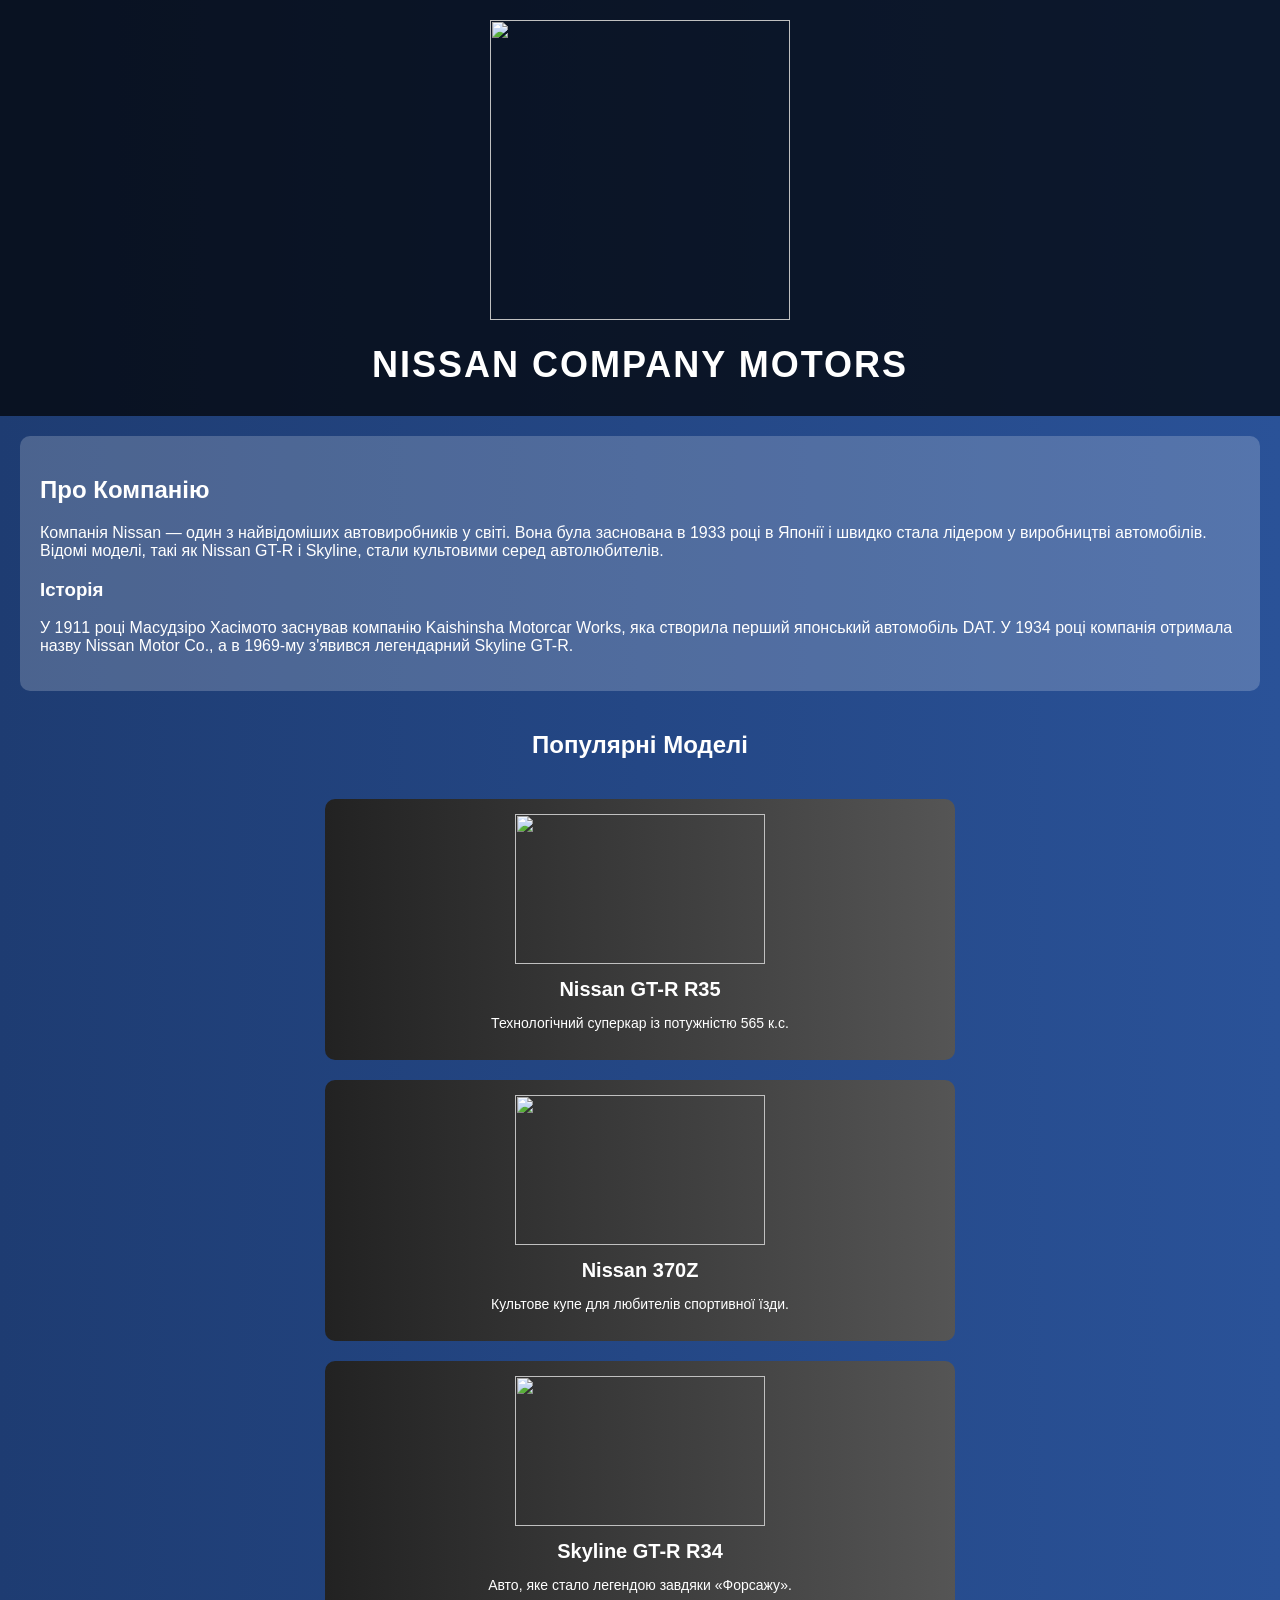
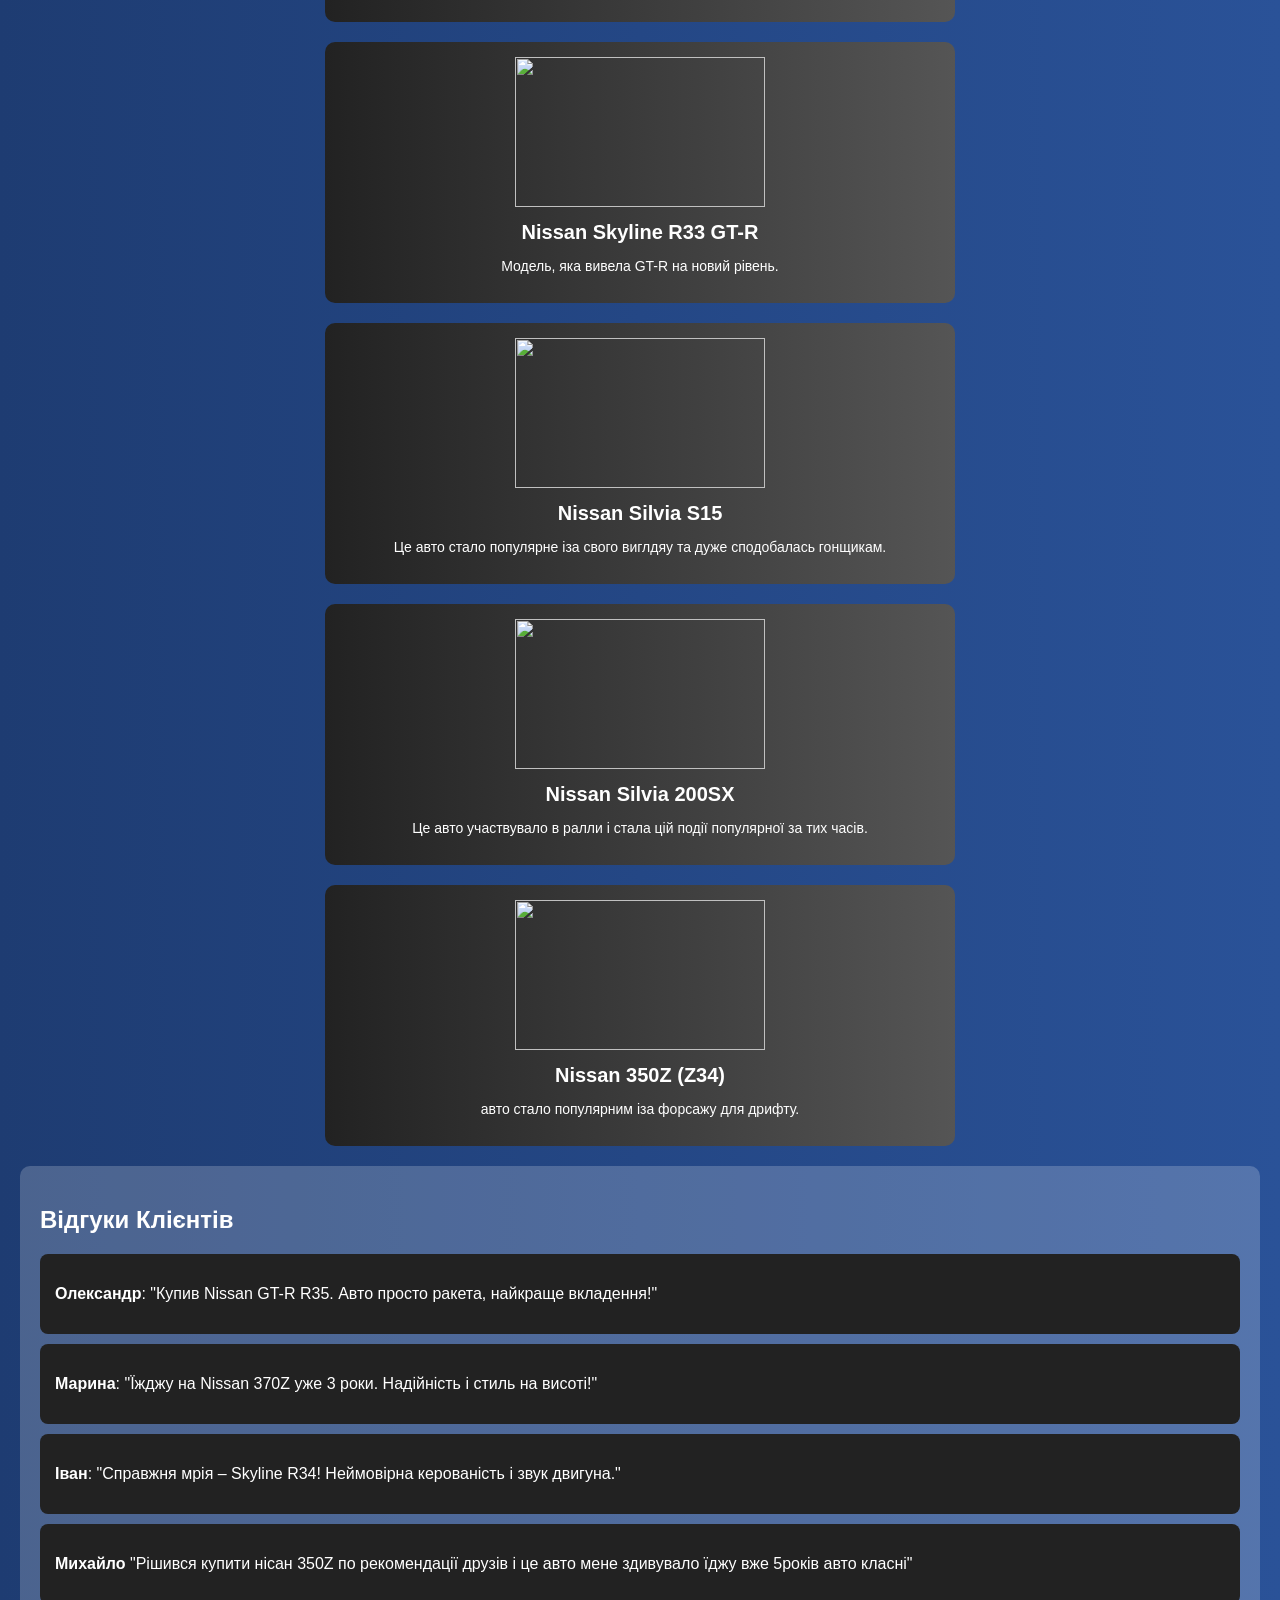
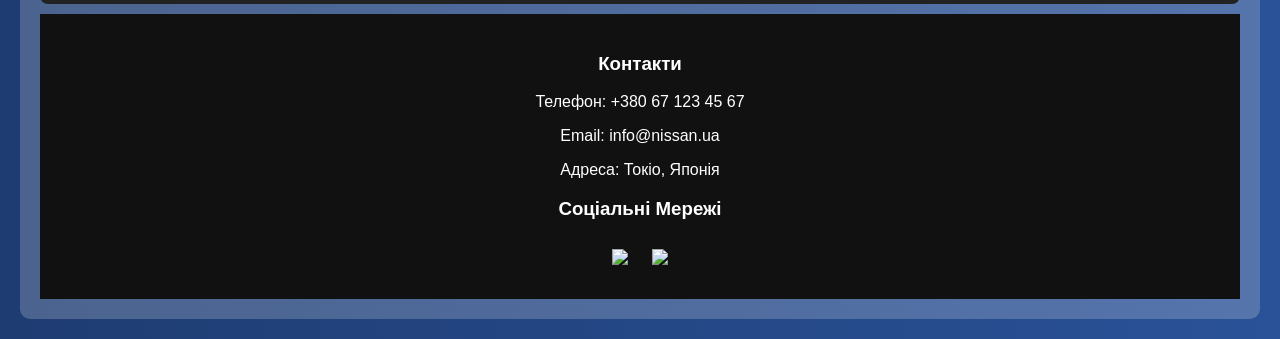
==== commit 5bc31faa: "Update index.html" ====
--- a/index.html
+++ b/index.html
@@ -83,10 +83,10 @@
         <div class="review">
             <p><strong>Іван</strong>: "Справжня мрія – Skyline R34! Неймовірна керованість і звук двигуна."</p>
         </div>
-        div class="review">
-            <p><strong>Михайло</strong>рішився купити нісан 350Z по рекомендації друзів і це авто мене здивувало їджу вже 5років авто класні</p>
+        <div class="review">
+            <p><strong>Михайло</strong> "Рішився купити нісан 350Z по рекомендації друзів і це авто мене здивувало їджу вже 5років авто класні"</p>
         </div>
-<!DOCTYPE html>
+
 <footer>
     <h3>Контакти</h3>
     <p>Телефон: +380 67 123 45 67</p>
